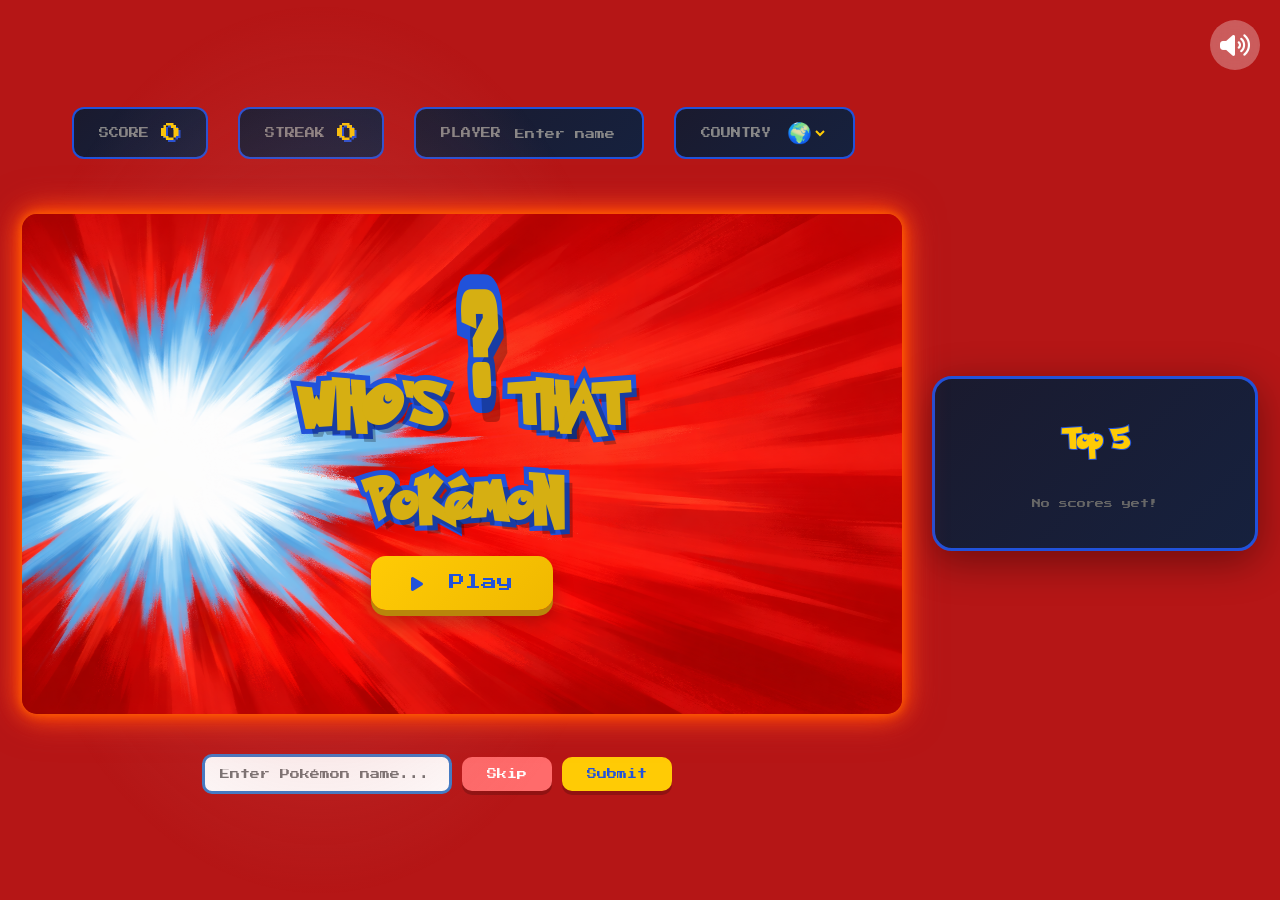
==== pokemon.html @ 22630711 "Updated GA tags" ====
<!DOCTYPE html>
<html lang="en">

<head>
    <link rel="icon" href="/assets/SKR.png" type="image/x-icon">
    <meta charset="UTF-8">
    <meta name="viewport" content="width=device-width, initial-scale=1.0">
    <title>Who's That Pokémon?</title>

    <script>
        window.GA_MEASUREMENT_ID = 'G-QKPN77236S';
    </script>
    <script async src="https://www.googletagmanager.com/gtag/js?id=G-QKPN77236S"></script>
    <script src="js/tracking.js"></script>

    <!-- Open Graph / Facebook -->
    <meta property="og:type" content="website">
    <meta property="og:url" content="https://sanjanakrao.com/pokemon.html">
    <meta property="og:title" content="Who's That Pokémon? - Sanjana K Rao">
    <meta property="og:description" content="Test your Gen 1 Pokémon knowledge! Can you catch 'em all?">
    <meta property="og:image" content="https://sanjanakrao.com/assets/lioness_og.png">

    <!-- Twitter -->
    <meta property="twitter:card" content="summary_large_image">
    <meta property="twitter:url" content="https://sanjanakrao.com/pokemon.html">
    <meta property="twitter:title" content="Who's That Pokémon? - Sanjana K Rao">
    <meta property="twitter:description" content="Test your Gen 1 Pokémon knowledge! Can you catch 'em all?">
    <meta property="twitter:image" content="https://sanjanakrao.com/assets/lioness_landscape.png">
    <link rel="stylesheet" href="css/styles.css">
    <link rel="stylesheet" href="https://cdnjs.cloudflare.com/ajax/libs/font-awesome/6.5.1/css/all.min.css">
    <style>
        @import url('https://fonts.googleapis.com/css2?family=Russo+One&family=Press+Start+2P&display=swap');

        @font-face {
            font-family: 'Pokemon Solid';
            src: url('css/Pokemon Solid.ttf') format('truetype');
            font-weight: normal;
            font-style: normal;
        }

        body {
            background: #b51616;
            margin: 0;
            padding: 0;
            min-height: 100vh;
            display: flex;
            flex-direction: column;
            position: relative;
        }

        body::before {
            content: '';
            position: fixed;
            top: 0;
            left: 0;
            width: 50%;
            height: 100%;
            background: radial-gradient(ellipse at center, rgba(210, 92, 92, 0.4) 0%, rgba(255, 255, 255, 0) 70%);
            pointer-events: none;
        }


        .game-container {
            flex: 1;
            display: flex;
            flex-direction: column;
            align-items: center;
            justify-content: center;
            padding: 20px;
            max-width: 1000px;
            margin: 40px auto 40px;
        }

        .game-layout {
            display: flex;
            align-items: center;
            justify-content: flex-start;
            gap: 30px;
            width: 100%;
        }

        .game-row {
            position: relative;
            display: flex;
            align-items: center;
            justify-content: flex-start;
            gap: 40px;
            width: 800px;
            height: 500px;
            padding: 40px;
            flex-shrink: 0;
        }

        .game-background {
            position: absolute;
            top: 50%;
            left: 0;
            transform: translateY(-50%);
            width: 880px;
            height: 500px;
            border-radius: 15px;
            box-shadow:
                0 0 10px #ff6b00,
                0 0 20px #ff4500,
                0 0 30px #ff4500,
                0 0 40px #d32f2f;
            animation: fireBorder 2s ease-in-out infinite alternate;
            z-index: 0;
        }

        @keyframes fireBorder {
            0% {
                box-shadow:
                    0 0 10px #ff6b00,
                    0 0 20px #ff4500,
                    0 0 30px #ff4500,
                    0 0 40px #d32f2f;
            }
            100% {
                box-shadow:
                    0 0 15px #ffcb05,
                    0 0 30px #ff6b00,
                    0 0 45px #ff4500,
                    0 0 60px #d32f2f;
            }
        }

        .pokemon-display,
        .question-section {
            position: relative;
            z-index: 1;
        }

        .current-stats {
            display: flex;
            gap: 30px;
            margin-bottom: 15px;
            justify-content: flex-start;
            width: 800px;
            padding-left: 50px;
        }

        .current-stat {
            background: linear-gradient(135deg, #1a1a2e 0%, #16213e 100%);
            padding: 12px 25px;
            border-radius: 12px;
            border: 2px solid #2152da;
            display: flex;
            align-items: center;
            gap: 12px;
        }

        .current-stat label {
            font-family: 'Press Start 2P', sans-serif;
            font-size: 10px;
            color: #888;
            text-transform: uppercase;
        }

        .current-stat .value {
            font-family: 'Press Start 2P', sans-serif;
            font-size: 20px;
            color: #ffcb05;
            text-shadow: 2px 2px 0 #2152da;
        }

        .current-stat #playerName::placeholder {
            font-family: 'Press Start 2P', sans-serif;
            font-size: 10px;
            color: #888;
        }

        .right-column {
            display: flex;
            flex-direction: column;
            gap: 15px;
            align-items: center;
        }

        .scoreboard {
            background: linear-gradient(135deg, #1a1a2e 0%, #16213e 100%);
            border-radius: 20px;
            padding: 20px;
            width: 280px;
            height: auto;
            display: flex;
            flex-direction: column;
            gap: 10px;
            box-shadow: 0 10px 40px rgba(0, 0, 0, 0.4);
            border: 3px solid #2152da;
            overflow-y: auto;
        }

        .scoreboard-title {
            font-family: 'Pokemon Solid', sans-serif;
            font-size: 24px;
            color: #ffcb05;
            -webkit-text-stroke: 2px #2152da;
            paint-order: stroke fill;
            text-align: center;
            margin: 0;
        }

        .leaderboard-list {
            display: flex;
            flex-direction: column;
            gap: 8px;
            flex: 1;
        }

        .leaderboard-entry {
            display: flex;
            align-items: center;
            padding: 8px 12px;
            background: rgba(255, 255, 255, 0.05);
            border-radius: 8px;
            gap: 10px;
        }

        .leaderboard-entry.top-5 {
            background: rgba(255, 203, 5, 0.15);
            border: 1px solid rgba(255, 203, 5, 0.3);
        }

        .leaderboard-rank {
            font-family: 'Press Start 2P', sans-serif;
            font-size: 10px;
            color: #ffcb05;
            width: 25px;
        }

        .leaderboard-flag {
            font-size: 16px;
            width: 22px;
            text-align: center;
        }

        .leaderboard-name {
            font-family: 'Press Start 2P', sans-serif;
            font-size: 11px;
            color: white;
            flex: 1;
            overflow: hidden;
            text-overflow: ellipsis;
            white-space: nowrap;
        }

        .leaderboard-score {
            font-family: 'Press Start 2P', sans-serif;
            font-size: 12px;
            color: #ffcb05;
        }

        .leaderboard-streak {
            font-family: 'Press Start 2P', sans-serif;
            font-size: 12px;
            color: #ef5350;
            display: flex;
            align-items: center;
            gap: 2px;
        }

        .streak-emoji {
            font-size: 14px;
            position: relative;                                                             
            top: -2px;
        }

        .streak-num {
            line-height: 1;
            position: relative;
        }

        .no-scores {
            font-family: 'Press Start 2P', sans-serif;
            font-size: 9px;
            color: #666;
            text-align: center;
            padding: 20px;
        }

        .leaderboard-entry.current-player {
            background: rgba(81, 207, 102, 0.25);
            border: 2px solid #51cf66;
            animation: pulse 1.5s ease-in-out infinite;
        }

        @keyframes pulse {
            0%, 100% { box-shadow: 0 0 5px rgba(81, 207, 102, 0.3); }
            50% { box-shadow: 0 0 15px rgba(81, 207, 102, 0.6); }
        }

        .question-section {
            width: 400px;
            height: 400px;
            display: flex;
            align-items: center;
            justify-content: center;
            margin-left: -10px;
            flex-shrink: 0;
        }

        .title {
            font-family: 'Pokemon Solid', sans-serif;
            font-size: 48px;
            margin: 0;
            text-align: center;
            line-height: 1.5;
            letter-spacing: 2px;
            display: inline-block;
        }

        .letter {
            display: inline-block;
            position: relative;
            color: #d6af12;
            -webkit-text-stroke: 10px #2152da;
            paint-order: stroke fill;
            text-shadow: 8px 8px 0 rgba(0,0,0,0.25);
        }

        .letter.priority {
            z-index: 2;
        }

        .letter.no-priority {
            z-index: 1;
        }

        .answer-letter {
            -webkit-text-stroke: 4px #2152da;
        }

        .big-line {
            font-size: 60px;
        }

        .question-mark {
            display: inline-block;
             /* elongation */
            transform-origin: bottom;
            position: relative;
            color: #d6af12;
            -webkit-text-stroke: 10px #2152da;
            transform: scaleX(1) scaleY(3) skewX(8deg);
            font-size: 65px;
            margin: 0 5px 0 20px;
            top: 35px;
            font-family: 'BankGothic', sans-serif;
            text-shadow: 8px 8px 0 rgba(0,0,0,0.25);
            paint-order: stroke fill;
        }

        @font-face {
        font-family: 'BankGothic';
        src: url('./css/bank\ gothic\ medium\ bt.ttf') format('truetype');
        font-weight: 500;
        font-style: normal;
        font-display: swap;
        }
        

        .stats {
            display: flex;
            gap: 30px;
            margin-bottom: 30px;
            font-size: 20px;
            color: white;
            font-weight: bold;
        }

        .stat {
            background: rgba(255, 255, 255, 0.2);
            padding: 10px 20px;
            border-radius: 10px;
            backdrop-filter: blur(10px);
        }

        .pokemon-display {
            width: 400px;
            height: 400px;
            display: flex;
            align-items: center;
            justify-content: flex-start;
            flex-shrink: 0;
            margin-left: -30px;
        }

        .pokemon-image-container {
            width: 350px;
            height: 350px;
            display: flex;
            align-items: center;
            justify-content: center;
            position: relative;
        }

        .pokemon-image {
            max-width: 100%;
            max-height: 100%;
            image-rendering: pixelated;
            transition: filter 0.3s ease, transform 0.4s ease, opacity 0.4s ease;
            opacity: 1;
            transform: scale(1);
        }

        .pokemon-image.silhouette {
            filter: brightness(0);
        }

        .pokemon-image.fade-out {
            opacity: 0;
            transform: scale(0.8) rotate(10deg);
        }

        .pokemon-image.fade-in {
            animation: pokemonAppear 0.5s ease-out forwards;
        }

        @keyframes pokemonAppear {
            0% {
                opacity: 0;
                transform: scale(0.3) rotate(-10deg);
            }
            50% {
                transform: scale(1.1) rotate(5deg);
            }
            100% {
                opacity: 1;
                transform: scale(1) rotate(0deg);
            }
        }

        .pokemon-image.reveal {
            animation: pokemonReveal 0.6s ease-out forwards;
        }

        @keyframes pokemonReveal {
            0% {
                filter: brightness(0);
                transform: scale(1);
            }
            50% {
                filter: brightness(1.5);
                transform: scale(1.15);
            }
            100% {
                filter: brightness(1);
                transform: scale(1);
            }
        }

        .guess-section {
            display: flex;
            flex-direction: row;
            align-items: flex-start;
            justify-content: flex-start;
            gap: 15px;
            margin-left: 180px;
        }

        .guess-controls {
            display: flex;
            flex-direction: row;
            align-items: center;
            gap: 10px;
        }

        .guess-input {
            width: 250px;
            padding: 12px 15px;
            font-size: 10px;
            border: 3px solid #3d7dca;
            border-radius: 10px;
            box-sizing: border-box;
            font-family: 'Press Start 2P', sans-serif;
        }

        .guess-input:focus {
            outline: none;
            border-color: #ffcb05;
        }

        .buttons {
            display: flex;
            gap: 10px;
        }

        .btn {
            padding: 12px 25px;
            font-family: 'Press Start 2P', sans-serif;
            font-size: 10px;
            border: none;
            border-radius: 10px;
            cursor: pointer;
            transition: transform 0.2s, box-shadow 0.2s;
            box-shadow: 0 4px 0 rgba(0, 0, 0, 0.2);
        }

        .btn:hover {
            transform: translateY(-2px);
            box-shadow: 0 6px 0 rgba(0, 0, 0, 0.2);
        }

        .btn:active {
            transform: translateY(2px);
            box-shadow: 0 2px 0 rgba(0, 0, 0, 0.2);
        }

        .btn-submit {
            background: #ffcb05;
            color: #2152da;
        }

        .btn-skip {
            background: #ff6b6b;
            color: white;
        }

        .feedback {
            padding: 20px 25px;
            border-radius: 12px;
            font-size: 10px;
            font-family: 'Press Start 2P', sans-serif;
            text-align: center;
            min-height: 100px;
            width: 280px;
            display: none;
            align-items: center;
            justify-content: center;
            box-shadow: 0 4px 15px rgba(0, 0, 0, 0.3);
            border: 3px solid transparent;
            transition: all 0.3s ease;
            line-height: 1.5;
        }

        .feedback.visible {
            display: flex;
            flex-direction: column;
        }

        .feedback-title {
            font-size: 20px;
            font-weight: bold;
            color: #ff4444;
            margin-bottom: 8px;
            text-shadow: 1px 1px 2px rgba(0, 0, 0, 0.3);
        }

        .feedback-title.correct-title {
            color: #ffffff;
        }

        .feedback.correct .points-earned {
            color: #fff;
        }

        .feedback-title.skipped-title {
            color: #adb5bd;
        }

        .feedback strong {
            color: #ffcb05;
            text-transform: capitalize;
            letter-spacing: 1px;
            font-size: 22px;
        }

        .guesses-left {
            font-size: 15px;
            color: #aaa;
            margin-top: 8px;
        }

        .hint-emoji {
            font-size: 50px;
            vertical-align: middle;
            margin-right: 5px;
        }

        .points-earned {
            font-size: 18px;
            font-weight: bold;
            color: #ffcb05;
            margin-top: 5px;
        }

        .start-overlay {
            position: absolute;
            top: 0;
            left: 0;
            width: 100%;
            height: 100%;
            display: flex;
            align-items: center;
            justify-content: center;
            z-index: 10;
        }

        .start-content {
            text-align: center;
        }

        .start-title {
            font-family: 'Pokemon Solid', sans-serif;
            font-size: 48px;
            color: #d6af12;
            -webkit-text-stroke: 10px #2152da;
            paint-order: stroke fill;
            text-shadow: 8px 8px 0 rgba(0,0,0,0.25);
            margin-bottom: 30px;
            line-height: 1.5;
            letter-spacing: 2px;
        }

        .play-button {
            background: linear-gradient(135deg, #ffcb05 0%, #f0b800 100%);
            color: #2152da;
            font-family: 'Press Start 2P', sans-serif;
            font-size: 16px;
            padding: 18px 40px;
            border: none;
            border-radius: 15px;
            cursor: pointer;
            box-shadow: 0 6px 0 #b8860b, 0 10px 20px rgba(0,0,0,0.3);
            transition: all 0.2s ease;
        }

        .play-button:hover {
            transform: translateY(-3px);
            box-shadow: 0 9px 0 #b8860b, 0 15px 25px rgba(0,0,0,0.3);
        }

        .play-button:active {
            transform: translateY(3px);
            box-shadow: 0 3px 0 #b8860b, 0 5px 10px rgba(0,0,0,0.3);
        }

        .play-button i {
            margin-right: 10px;
        }

        .game-content {
            display: flex;
            align-items: center;
            justify-content: flex-start;
            width: 100%;
            height: 100%;
        }

        .feedback.correct {
            background: linear-gradient(135deg, #51cf66 0%, #40c057 100%);
            color: white;
            border-color: #2f9e44;
            text-shadow: 1px 1px 2px rgba(0, 0, 0, 0.2);
        }

        .feedback.incorrect {
            background: linear-gradient(135deg, #1a1a2e 0%, #16213e 100%);
            color: #fff;
            border-color: #2152da;
        }

        .feedback.skipped {
            background: linear-gradient(135deg, #495057 0%, #343a40 100%);
            color: white;
            border-color: #6c757d;
        }

        .loading {
            text-align: center;
            color: white;
            font-size: 24px;
            font-family: 'Press Start 2P', sans-serif;
        }

        .mute-button {
            position: fixed;
            top: 20px;
            right: 20px;
            background: rgba(255, 255, 255, 0.3);
            border: none;
            border-radius: 50%;
            width: 50px;
            height: 50px;
            cursor: pointer;
            display: flex;
            align-items: center;
            justify-content: center;
            font-size: 24px;
            color: white;
            backdrop-filter: blur(10px);
            transition: all 0.3s ease;
            z-index: 1000;
        }

        .mute-button:hover {
            background: rgba(255, 255, 255, 0.5);
            transform: scale(1.1);
        }

        .mute-button.muted {
            background: rgba(255, 107, 107, 0.5);
        }

        @media (max-width: 768px) {
            .game-row {
                flex-direction: column;
                gap: 20px;
                background-size: cover;
                padding: 20px;
                min-height: 400px;
            }

            .title {
                font-size: 24px;
            }

            .big-line {
                font-size: 32px;
            }

            .question-mark {
                font-size: 24px;
                top: -10px;
            }

            .pokemon-display {
                padding: 0;
                margin-left: 0;
            }

            .pokemon-image-container {
                width: 200px;
                height: 200px;
            }

            .btn {
                font-size: 10px;
                padding: 12px 20px;
            }

            .stats {
                gap: 15px;
                font-size: 16px;
            }
        }
    </style>
</head>

<body>
    <button class="mute-button" id="muteButton" onclick="toggleMute()">
        <i class="fas fa-volume-up" id="volumeIcon"></i>
    </button>

    <div class="game-container">
        <div class="stats" style="display: none;">
            <div class="stat">Score: <span id="score">0</span></div>
            <div class="stat">Streak: <span id="streak">0</span></div>
        </div>

        <div id="loading" class="loading">Loading...</div>

        <div id="game" style="display: none;">
            <div class="current-stats">
                <div class="current-stat">
                    <label>Score</label>
                    <span class="value" id="currentScore">0</span>
                </div>
                <div class="current-stat">
                    <label>Streak</label>
                    <span class="value" id="currentStreak">0</span>
                </div>
                <div class="current-stat">
                    <label>Player</label>
                    <input type="text" id="playerName" style="background: transparent; border: none; color: #ffcb05; font-family: 'Press Start 2P', sans-serif; font-size: 12px; width: 100px; outline: none;" placeholder="Enter name" maxlength="10">
                </div>
                <div class="current-stat">
                    <label>Country</label>
                    <select id="playerCountry" style="background: transparent; border: none; color: #ffcb05; font-size: 20px; outline: none; cursor: pointer;">
                        <option value="">🌍</option>
                        <option value="🇺🇸">🇺🇸</option>
                        <option value="🇮🇳">🇮🇳</option>
                        <option value="🇬🇧">🇬🇧</option>
                        <option value="🇨🇦">🇨🇦</option>
                        <option value="🇦🇺">🇦🇺</option>
                        <option value="🇩🇪">🇩🇪</option>
                        <option value="🇫🇷">🇫🇷</option>
                        <option value="🇯🇵">🇯🇵</option>
                        <option value="🇰🇷">🇰🇷</option>
                        <option value="🇧🇷">🇧🇷</option>
                        <option value="🇲🇽">🇲🇽</option>
                        <option value="🇪🇸">🇪🇸</option>
                        <option value="🇮🇹">🇮🇹</option>
                        <option value="🇳🇱">🇳🇱</option>
                        <option value="🇵🇱">🇵🇱</option>
                        <option value="🇸🇪">🇸🇪</option>
                        <option value="🇳🇴">🇳🇴</option>
                        <option value="🇩🇰">🇩🇰</option>
                        <option value="🇫🇮">🇫🇮</option>
                        <option value="🇨🇭">🇨🇭</option>
                        <option value="🇦🇹">🇦🇹</option>
                        <option value="🇧🇪">🇧🇪</option>
                        <option value="🇵🇹">🇵🇹</option>
                        <option value="🇷🇺">🇷🇺</option>
                        <option value="🇨🇳">🇨🇳</option>
                        <option value="🇸🇬">🇸🇬</option>
                        <option value="🇵🇭">🇵🇭</option>
                        <option value="🇮🇩">🇮🇩</option>
                        <option value="🇹🇭">🇹🇭</option>
                        <option value="🇻🇳">🇻🇳</option>
                        <option value="🇲🇾">🇲🇾</option>
                        <option value="🇿🇦">🇿🇦</option>
                        <option value="🇳🇬">🇳🇬</option>
                        <option value="🇪🇬">🇪🇬</option>
                        <option value="🇦🇪">🇦🇪</option>
                        <option value="🇸🇦">🇸🇦</option>
                        <option value="🇮🇱">🇮🇱</option>
                        <option value="🇹🇷">🇹🇷</option>
                        <option value="🇬🇷">🇬🇷</option>
                        <option value="🇦🇷">🇦🇷</option>
                        <option value="🇨🇱">🇨🇱</option>
                        <option value="🇨🇴">🇨🇴</option>
                        <option value="🇵🇪">🇵🇪</option>
                        <option value="🇳🇿">🇳🇿</option>
                        <option value="🇮🇪">🇮🇪</option>
                    </select>
                </div>
            </div>
            <div class="game-layout">
                <div class="game-row">
                    <img src="assets/red_bluewhite_explosion_bgd.png" alt="" class="game-background">
                    <div id="startOverlay" class="start-overlay">
                        <div class="start-content">
                            <h2 class="start-title">WHO'S<span class="question-mark">?</span>THAT<br>PoKéMoN</h2>
                            <button class="play-button" onclick="startGame()">
                                <i class="fas fa-play"></i> Play
                            </button>
                        </div>
                    </div>
                    <div id="gameContent" class="game-content" style="display: none;">
                        <div class="pokemon-display">
                            <div class="pokemon-image-container">
                                <img id="pokemonImage" class="pokemon-image silhouette" src="" alt="Pokemon">
                            </div>
                        </div>
                        <div class="question-section">
                            <h1 class="title" id="questionTitle">WHO'S THAT<br>PoKéMoN</h1>
                        </div>
                    </div>
                </div>
                <div class="right-column">
                    <div class="scoreboard">
                        <h2 class="scoreboard-title">Top 5</h2>
                        <div class="leaderboard-list" id="leaderboardList">
                            <div class="no-scores">No scores yet!</div>
                        </div>
                    </div>
                    <div id="feedback" class="feedback"></div>
                </div>
            </div>

            <div class="guess-section">
                <div class="guess-controls">
                    <input type="text" id="guessInput" class="guess-input" placeholder="Enter Pokémon name..."
                        autocomplete="off">
                    <div class="buttons">
                        <button class="btn btn-skip" onclick="skipPokemon()">Skip</button>
                        <button class="btn btn-submit" onclick="submitGuess()">Submit</button>
                    </div>
                </div>
            </div>
        </div>
    </div>

    <audio id="whosThatAudio" preload="auto">
        <source src="assets/whos_that_pokemon.mp3" type="audio/mpeg">
    </audio>

    <audio id="revealAudio" preload="auto">
        <source src="assets/pokeball_openingv3.mp3" type="audio/mpeg">
    </audio>

    <script>
        let currentPokemon = null;
        let score = 0;
        let streak = 0;
        let maxStreak = 0;
        let revealed = false;
        let isMuted = false;
        let guessesRemaining = 3;
        let shownPokemonIds = new Set(); // Track Pokemon already shown this session

        function trackEvent(eventName, params = {}) {
            if (!window.tracking) {
                return;
            }

            window.tracking.track(eventName, params);
        }

        // Leaderboard functions
        function getLeaderboard() {
            const data = localStorage.getItem('pokemonLeaderboard');
            return data ? JSON.parse(data) : [];
        }

        function saveToLeaderboard(name, playerScore, playerStreak) {
            if (!name || playerScore === 0) return;

            const country = document.getElementById('playerCountry').value || '🌍';
            let leaderboard = getLeaderboard();
            leaderboard.push({ name, country, score: playerScore, streak: playerStreak, date: Date.now() });
            leaderboard.sort((a, b) => b.score - a.score || b.streak - a.streak);
            leaderboard = leaderboard.slice(0, 5);
            localStorage.setItem('pokemonLeaderboard', JSON.stringify(leaderboard));
            renderLeaderboard();

            trackEvent('leaderboard_saved', {
                score: playerScore,
                streak: playerStreak,
                leaderboard_size: leaderboard.length
            });
        }

        function renderLeaderboard() {
            const leaderboard = getLeaderboard();
            const container = document.getElementById('leaderboardList');
            const playerName = document.getElementById('playerName').value.trim() || 'You';
            const playerCountry = document.getElementById('playerCountry').value || '🌍';

            // Create a combined list with current player if they have a score
            let displayList = [...leaderboard];
            let currentPlayerIndex = -1;

            if (score > 0) {
                // Add current player to the list
                const currentPlayer = {
                    name: playerName,
                    country: playerCountry,
                    score: score,
                    streak: Math.max(streak, maxStreak),
                    isCurrent: true
                };
                displayList.push(currentPlayer);
                displayList.sort((a, b) => b.score - a.score || b.streak - a.streak);
                displayList = displayList.slice(0, 10);
                currentPlayerIndex = displayList.findIndex(e => e.isCurrent);
            }

            if (displayList.length === 0) {
                container.innerHTML = '<div class="no-scores">No scores yet!</div>';
                return;
            }

            container.innerHTML = displayList.map((entry, index) => `
                <div class="leaderboard-entry ${index < 3 ? 'top-3' : ''} ${entry.isCurrent ? 'current-player' : ''}">
                    <span class="leaderboard-rank">${index + 1}.</span>
                    <span class="leaderboard-flag">${entry.country || '🌍'}</span>
                    <span class="leaderboard-name">${entry.name}${entry.isCurrent ? ' ⬅' : ''}</span>
                    <span class="leaderboard-score">${entry.score}</span>
                    <span class="leaderboard-streak"><span class="streak-emoji">🔥</span><span class="streak-num">${entry.streak}</span></span>
                </div>
            `).join('');
        }

        // Get a random Pokemon ID that hasn't been shown yet
        function getUnshownPokemonId() {
            // If all 150 have been shown, return null
            if (shownPokemonIds.size >= 150) {
                return null;
            }

            // Build array of available IDs (1-150 that haven't been shown)
            const availableIds = [];
            for (let i = 1; i <= 150; i++) {
                if (!shownPokemonIds.has(i)) {
                    availableIds.push(i);
                }
            }

            // Pick a random one from available
            const randomIndex = Math.floor(Math.random() * availableIds.length);
            return availableIds[randomIndex];
        }

        // Show congratulations screen when all Pokemon have been guessed
        function showCompletionScreen() {
            const img = document.getElementById('pokemonImage');
            const title = document.getElementById('questionTitle');
            const feedback = document.getElementById('feedback');
            const guessInput = document.getElementById('guessInput');

            // Hide the Pokemon image
            img.style.display = 'none';

            // Update title to congratulations
            title.innerHTML = '<span class="big-line">' + wrapLetters("ALL DONE!");

            // Show final stats in feedback
            const playerName = document.getElementById('playerName').value.trim() || 'Trainer';
            feedback.innerHTML = `
                <span class="feedback-title correct-title">All 150 Pokemon!</span>
                <br>
                Final Score: <strong>${score}</strong>
                <br>
                Best Streak: <strong>${maxStreak}</strong>
                <br><br>
                Well done, ${playerName}!
            `;
            feedback.className = 'feedback correct visible';

            // Disable input
            guessInput.disabled = true;
            guessInput.placeholder = 'Game Complete!';

            // Save final score to leaderboard
            if (score > 0 && playerName) {
                saveToLeaderboard(playerName, score, maxStreak);
            }

            trackEvent('game_completed', {
                final_score: score,
                best_streak: maxStreak,
                pokemon_seen: shownPokemonIds.size
            });
        }
        // Fetch a random Gen 1 Pokemon (IDs 1-150) - no repeats per session
        async function fetchRandomPokemon() {
            revealed = false;
            const randomId = getUnshownPokemonId();

            // Check if all Pokemon have been shown
            if (randomId === null) {
                showCompletionScreen();
                return;
            }

            shownPokemonIds.add(randomId); // Mark as shown

            const response = await fetch(`https://pokeapi.co/api/v2/pokemon/${randomId}`);
            const data = await response.json();

            const imageUrl = data.sprites.other['official-artwork'].front_default || data.sprites.front_default;

            // Preload the image before displaying
            await new Promise((resolve) => {
                const preloadImg = new Image();
                preloadImg.onload = resolve;
                preloadImg.onerror = resolve;
                preloadImg.src = imageUrl;
            });

            currentPokemon = {
                name: data.name,
                image: imageUrl,
                types: data.types.map(t => t.type.name),
                abilities: data.abilities.map(a => a.ability.name)
            };

            guessesRemaining = 3;
            trackEvent('pokemon_loaded', {
                pokemon_number: randomId,
                pokemon_seen: shownPokemonIds.size
            });
            displayPokemon();
        }

        function wrapLetters(text, priorityIndices = [], isAnswer = false) {
            return text.split('').map((char, index) => {
                if (char === ' ' || char === '\n') return char;
                const priority = priorityIndices.includes(index) ? 'priority' : 'no-priority';
                const answerClass = isAnswer ? 'answer-letter' : '';
                return `<span class="letter ${priority} ${answerClass}">${char}</span>`;
            }).join('');
        }

        function displayPokemon() {
            const img = document.getElementById('pokemonImage');
            const title = document.getElementById('questionTitle');

            // Reset and start with fade-in animation
            img.style.opacity = '';
            img.src = currentPokemon.image;
            img.className = 'pokemon-image silhouette fade-in';

            // Wrap letters with priority
            const line1 = wrapLetters("WHO'S", [0, 4]) + '<span class="question-mark">?</span>' + wrapLetters("THAT", [0]);
            const line2 = wrapLetters("PoKéMoN", [1, 3, 5]);
            title.innerHTML = line1 + '<br><span class="big-line">' + line2 + '</span>';

            document.getElementById('guessInput').value = '';
            document.getElementById('feedback').textContent = '';
            document.getElementById('feedback').className = 'feedback'; // Hidden by default
            document.getElementById('guessInput').disabled = false;
            document.getElementById('guessInput').focus();

            // Play "Who's That Pokémon?" sound
            if (!isMuted) {
                const audio = document.getElementById('whosThatAudio');
                audio.currentTime = 0;
                audio.play().catch(e => console.log('Audio play failed:', e));
            }
        }

        function playRevealSound() {
            if (!isMuted) {
                const audio = document.getElementById('revealAudio');
                audio.currentTime = 0;
                audio.play().catch(e => console.log('Reveal audio play failed:', e));
            }
        }

        function submitGuess() {
            if (revealed) return;

            const guess = document.getElementById('guessInput').value.toLowerCase().trim();
            const feedback = document.getElementById('feedback');
            const img = document.getElementById('pokemonImage');

            if (!guess) {
                feedback.textContent = 'Please enter a Pokémon name!';
                feedback.className = 'feedback incorrect visible';
                return;
            }

            trackEvent('guess_submitted', {
                attempt_number: 4 - guessesRemaining,
                guess_length: guess.length
            });

            if (guess === currentPokemon.name.toLowerCase()) {
                const pointsEarned = guessesRemaining; // 3 points for first try, 2 for second, 1 for third
                score += pointsEarned;
                streak++;
                const pokemonNameCapitalized = currentPokemon.name.charAt(0).toUpperCase() + currentPokemon.name.slice(1);
                feedback.innerHTML = `<span class="feedback-title correct-title">Correct!</span><span class="points-earned">+${pointsEarned} point${pointsEarned > 1 ? 's' : ''}</span>`;
                feedback.className = 'feedback correct visible';
                img.className = 'pokemon-image reveal';
                playRevealSound();

                const line1 = wrapLetters("IT'S", [0], true);
                const pokemonName = currentPokemon.name.toUpperCase();
                // Give priority to vowels
                const priorityIndices = [];
                for (let i = 0; i < pokemonName.length; i++) {
                    if (['A', 'E', 'I', 'O', 'U'].includes(pokemonName[i])) {
                        priorityIndices.push(i);
                    }
                }
                const line2 = wrapLetters(pokemonName + "!", priorityIndices, true);
                document.getElementById('questionTitle').innerHTML = line1 + '<br><span class="big-line">' + line2 + '</span>';

                revealed = true;
                document.getElementById('guessInput').disabled = true;

                updateStats();

                trackEvent('pokemon_correct', {
                    pokemon_name: currentPokemon.name,
                    points_earned: pointsEarned,
                    score: score,
                    streak: streak
                });

                setTimeout(() => {
                    transitionToNextPokemon();
                }, 2000);
            } else {
                guessesRemaining--;

                if (guessesRemaining > 0) {
                    // Still have guesses left
                    if (guessesRemaining === 2) {
                        const typesHint = currentPokemon.types.join('  /  ');
                        feedback.innerHTML = `<span class="feedback-title">Wrong!</span><span class="hint-emoji">🤫</span> Type:  <strong>${typesHint}</strong><br><span class="guesses-left">(${guessesRemaining} guesses left)</span>`;
                    } else {
                        const abilitiesHint = currentPokemon.abilities.join('  /  ');
                        feedback.innerHTML = `<span class="feedback-title">Wrong!</span><span class="hint-emoji">🤫</span> Abilities:  <strong>${abilitiesHint}</strong><br><span class="guesses-left">(${guessesRemaining} guess left)</span>`;
                    }
                    feedback.className = 'feedback incorrect visible';

                    trackEvent('pokemon_incorrect', {
                        pokemon_name: currentPokemon.name,
                        guesses_remaining: guessesRemaining
                    });
                } else {
                    // Out of guesses - reveal Pokemon
                    if (streak > 0) {
                        handleStreakBreak();
                    }
                    streak = 0;

                    const pokemonNameCapitalized = currentPokemon.name.charAt(0).toUpperCase() + currentPokemon.name.slice(1);
                    feedback.innerHTML = `<span class="feedback-title skipped-title">Out of guesses!</span><br>It was <strong>${pokemonNameCapitalized}</strong>`;
                    feedback.className = 'feedback skipped visible';
                    img.className = 'pokemon-image reveal';
                    playRevealSound();

                    const line1 = wrapLetters("IT'S", [0], true);
                    const pokemonName = currentPokemon.name.toUpperCase();
                    const priorityIndices = [];
                    for (let i = 0; i < pokemonName.length; i++) {
                        if (['A', 'E', 'I', 'O', 'U'].includes(pokemonName[i])) {
                            priorityIndices.push(i);
                        }
                    }
                    const line2 = wrapLetters(pokemonName + "!", priorityIndices, true);
                    document.getElementById('questionTitle').innerHTML = line1 + '<br><span class="big-line">' + line2 + '</span>';

                    revealed = true;
                    document.getElementById('guessInput').disabled = true;

                    trackEvent('pokemon_missed', {
                        pokemon_name: currentPokemon.name
                    });

                    setTimeout(() => {
                        transitionToNextPokemon();
                    }, 2000);
                }
                updateStats();
            }
        }

        function skipPokemon() {
            if (revealed) return;

            const feedback = document.getElementById('feedback');
            const img = document.getElementById('pokemonImage');

            const pokemonNameCapitalized = currentPokemon.name.charAt(0).toUpperCase() + currentPokemon.name.slice(1);
            feedback.innerHTML = `<span class="feedback-title skipped-title">Skipped!</span><br>It was <strong>${pokemonNameCapitalized}</strong>`;
            feedback.className = 'feedback skipped visible';
            img.className = 'pokemon-image reveal';
            playRevealSound();

            const line1 = wrapLetters("IT'S", [0], true);
            const pokemonName = currentPokemon.name.toUpperCase();
            // Give priority to vowels
            const priorityIndices = [];
            for (let i = 0; i < pokemonName.length; i++) {
                if (['A', 'E', 'I', 'O', 'U'].includes(pokemonName[i])) {
                    priorityIndices.push(i);
                }
            }
            const line2 = wrapLetters(pokemonName + "!", priorityIndices, true);
            document.getElementById('questionTitle').innerHTML = line1 + '<br><span class="big-line">' + line2 + '</span>';

            revealed = true;
            if (streak > 0) {
                handleStreakBreak();
            }
            streak = 0;
            document.getElementById('guessInput').disabled = true;

            trackEvent('pokemon_skip', {
                pokemon_name: currentPokemon.name,
                score: score
            });

            updateStats();

            setTimeout(() => {
                transitionToNextPokemon();
            }, 2000);
        }

        function transitionToNextPokemon() {
            const img = document.getElementById('pokemonImage');
            img.className = 'pokemon-image fade-out';

            setTimeout(() => {
                // Keep image hidden while loading new one
                img.style.opacity = '0';
                fetchRandomPokemon();
            }, 400);
        }

        function updateStats() {
            document.getElementById('score').textContent = score;
            document.getElementById('streak').textContent = streak;
            document.getElementById('currentScore').textContent = score;
            document.getElementById('currentStreak').textContent = streak;

            // Track max streak
            if (streak > maxStreak) {
                maxStreak = streak;
            }

            // Update leaderboard to show current position
            renderLeaderboard();
        }

        function handleStreakBreak() {
            const playerName = document.getElementById('playerName').value.trim();
            const streakBeforeReset = maxStreak;
            const scoreBeforeReset = score;
            if (score > 0 && playerName) {
                saveToLeaderboard(playerName, score, maxStreak);
            }

            trackEvent('streak_broken', {
                score: scoreBeforeReset,
                best_streak: streakBeforeReset
            });

            // Reset for new game
            score = 0;
            maxStreak = 0;
        }

        function toggleMute() {
            isMuted = !isMuted;
            const button = document.getElementById('muteButton');
            const icon = document.getElementById('volumeIcon');
            const audio = document.getElementById('whosThatAudio');

            if (isMuted) {
                button.classList.add('muted');
                icon.className = 'fas fa-volume-mute';
                // Stop any currently playing audio
                audio.pause();
                audio.currentTime = 0;
            } else {
                button.classList.remove('muted');
                icon.className = 'fas fa-volume-up';
            }

            trackEvent('audio_toggled', {
                muted: isMuted
            });
        }

        function capitalize(str) {
            return str.charAt(0).toUpperCase() + str.slice(1);
        }

        async function startGame() {
            const overlay = document.getElementById('startOverlay');
            const gameContent = document.getElementById('gameContent');
            const playButton = overlay.querySelector('.play-button');

            // Change button to loading state
            playButton.innerHTML = '<i class="fas fa-spinner fa-spin"></i> Loading...';
            playButton.disabled = true;

            // Fetch the first Pokemon before showing
            await fetchRandomPokemon();

            trackEvent('game_started');

            // Fade out overlay
            overlay.style.transition = 'opacity 0.4s ease';
            overlay.style.opacity = '0';

            // Show game content with fade in
            gameContent.style.display = 'flex';
            gameContent.style.opacity = '0';
            gameContent.style.transition = 'opacity 0.4s ease';

            setTimeout(() => {
                gameContent.style.opacity = '1';
                overlay.style.display = 'none';
            }, 50);
        }

        // Allow Enter key to submit
        document.addEventListener('DOMContentLoaded', () => {
            document.getElementById('guessInput').addEventListener('keypress', (e) => {
                if (e.key === 'Enter') {
                    submitGuess();
                }
            });

            // Initialize leaderboard
            renderLeaderboard();

            // Update leaderboard when player name or country changes
            document.getElementById('playerName').addEventListener('input', () => {
                renderLeaderboard();
            });
            document.getElementById('playerCountry').addEventListener('change', () => {
                renderLeaderboard();
            });

            // Show game UI (but wait for play button to start)
            document.getElementById('loading').style.display = 'none';
            document.getElementById('game').style.display = 'block';
        });
    </script>
</body>

</html>
---- css/styles.css ----
/* Intentionally minimal. pokemon.html contains the page styles inline. */
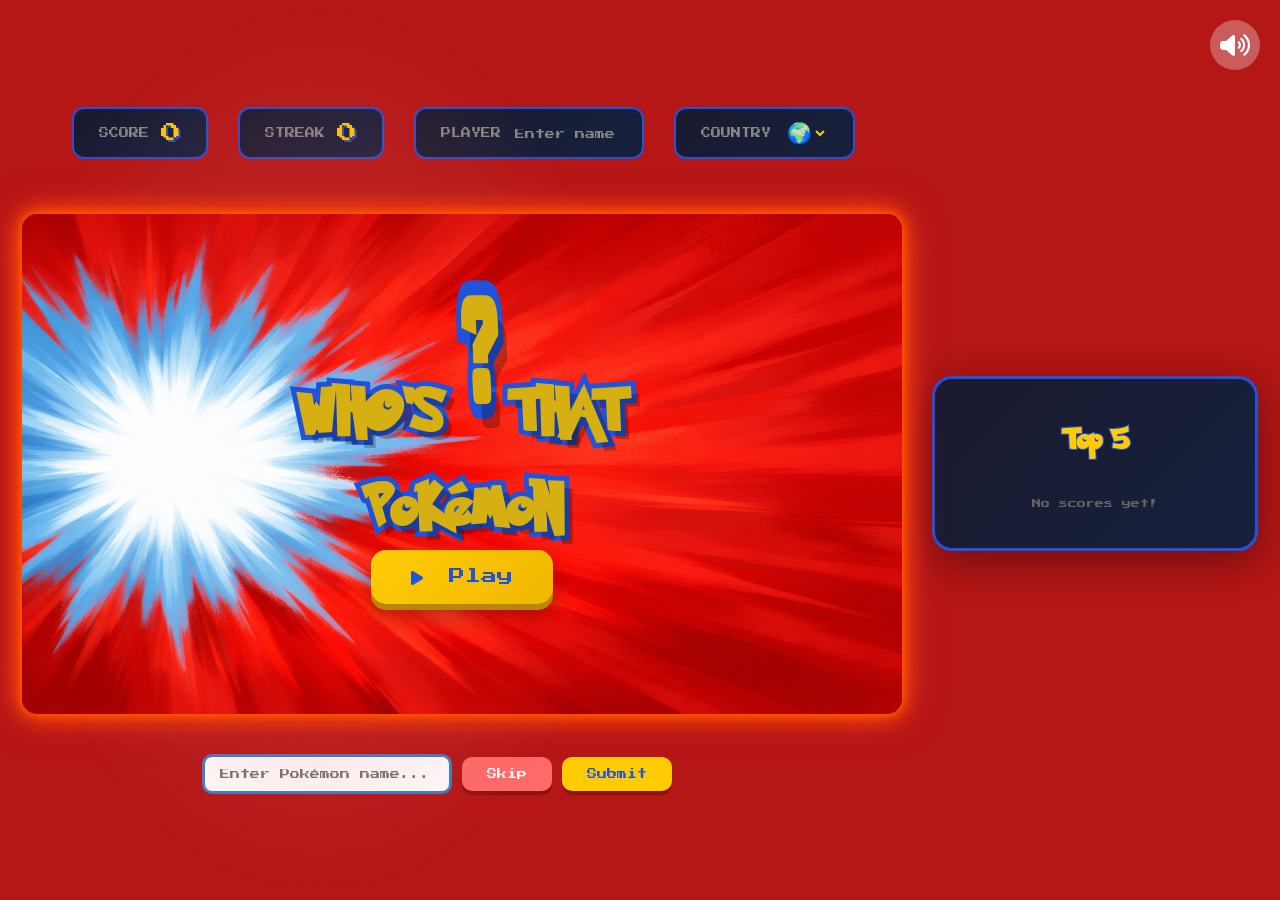
==== commit 68d4f1b6: "V2: Pokemon with leaderboard" ====
--- a/pokemon.html
+++ b/pokemon.html
@@ -235,6 +235,13 @@
             text-align: center;
         }
 
+        .leaderboard-gen-icon {
+            width: 22px;
+            height: 22px;
+            object-fit: contain;
+            flex-shrink: 0;
+        }
+
         .leaderboard-name {
             font-family: 'Press Start 2P', sans-serif;
             font-size: 11px;
@@ -608,7 +615,7 @@
             -webkit-text-stroke: 10px #2152da;
             paint-order: stroke fill;
             text-shadow: 8px 8px 0 rgba(0,0,0,0.25);
-            margin-bottom: 30px;
+            margin-bottom: 18px;
             line-height: 1.5;
             letter-spacing: 2px;
         }
@@ -640,6 +647,186 @@
             margin-right: 10px;
         }
 
+        .start-actions {
+            display: flex;
+            flex-direction: column;
+            align-items: center;
+            gap: 18px;
+        }
+
+        .generation-picker {
+            width: 700px;
+            height : 200px;
+            background: rgba(13, 27, 42, 0.9);
+            border: 0.5px solid #2152da;
+            border-radius: 8px;
+            padding: 22px 20px 18px;
+            box-shadow: 0 16px 40px rgba(0, 0, 0, 0.35);
+        }
+
+        .generation-label {
+            display: flex;
+            align-items: center;
+            justify-content: center;
+            gap: 10px;
+            margin-bottom: 14px;
+            color: #ffcb05;
+            font-family: 'Press Start 2P', sans-serif;
+            font-size: 10px;
+            text-transform: uppercase;
+        }
+
+        .generation-label i {
+            font-size: 16px;
+        }
+
+        .generation-dropdown {
+            position: relative;
+        }
+
+        .generation-trigger {
+            width: 100%;
+            padding: 14px 16px;
+            border-radius: 12px;
+            border: 3px solid #3d7dca;
+            background: #fff8dc;
+            color: #1a1a2e;
+            font-family: 'Press Start 2P', sans-serif;
+            font-size: 9px;
+            box-sizing: border-box;
+            cursor: pointer;
+            display: flex;
+            align-items: center;
+            justify-content: space-between;
+            gap: 12px;
+            text-align: left;
+        }
+
+        .generation-trigger:focus {
+            outline: none;
+            border-color: #ffcb05;
+        }
+
+        .generation-trigger-label {
+            flex: 1;
+            line-height: 1.5;
+            display: flex;
+            align-items: center;
+            gap: 10px;
+        }
+
+        .generation-caret {
+            color: #2152da;
+            transition: transform 0.2s ease;
+        }
+
+        .generation-dropdown.open .generation-caret {
+            transform: rotate(180deg);
+        }
+
+        .generation-menu {
+            position: absolute;
+            top: calc(100% + 10px);
+            left: 0;
+            right: 0;
+            background: #fff8dc;
+            border: 3px solid #3d7dca;
+            border-radius: 14px;
+            box-shadow: 0 14px 28px rgba(0, 0, 0, 0.28);
+            overflow: hidden;
+            z-index: 2;
+            display: grid;
+            grid-template-columns: repeat(3, minmax(0, 1fr));
+            gap: 10px;
+            padding: 12px;
+        }
+
+        .generation-menu[hidden] {
+            display: none;
+        }
+
+        .generation-option {
+            width: 100%;
+            border: 2px solid rgba(33, 82, 218, 0.18);
+            border-radius: 12px;
+            background: rgba(255, 255, 255, 0.45);
+            color: #1a1a2e;
+            font-family: 'Press Start 2P', sans-serif;
+            font-size: 8px;
+            line-height: 1.5;
+            text-align: left;
+            padding: 14px 16px;
+            cursor: pointer;
+            display: flex;
+            align-items: center;
+            gap: 10px;
+        }
+
+        .generation-option-all {
+            grid-column: 1 / -1;
+        }
+
+        .generation-option:hover,
+        .generation-option:focus {
+            outline: none;
+            background: #ffe082;
+            border-color: rgba(33, 82, 218, 0.35);
+        }
+
+        .generation-option.selected {
+            background: #ffcb05;
+            color: #2152da;
+        }
+
+        .generation-option-copy {
+            display: flex;
+            align-items: center;
+            gap: 10px;
+            width: 100%;
+        }
+
+        .generation-option-text {
+            line-height: 1.5;
+        }
+
+        .generation-option-all .generation-option-copy {
+            justify-content: center;
+        }
+
+        .generation-icon-image {
+            width: 50px;
+            height: 50px;
+            object-fit: contain;
+            image-rendering: auto;
+            flex-shrink: 0;
+        }
+
+        .generation-icon-fallback {
+            width: 50px;
+            height: 50px;
+            display: inline-flex;
+            align-items: center;
+            justify-content: center;
+            flex-shrink: 0;
+            font-size: 22px;
+            line-height: 1;
+        }
+
+        .generation-actions {
+            display: flex;
+            flex-direction: column;
+            margin-top: 18px;
+        }
+
+        .overlay-error {
+            min-height: 18px;
+            margin-top: 12px;
+            color: #ff8a80;
+            font-family: 'Press Start 2P', sans-serif;
+            font-size: 9px;
+            line-height: 1.6;
+        }
+
         .game-content {
             display: flex;
             align-items: center;
@@ -733,6 +920,18 @@
             .pokemon-image-container {
                 width: 200px;
                 height: 200px;
+            }
+
+            .generation-picker {
+                width: min(360px, 100%);
+            }
+
+            .generation-menu {
+                grid-template-columns: 1fr;
+            }
+
+            .generation-option-all {
+                grid-column: auto;
             }
 
             .btn {
@@ -833,9 +1032,29 @@
                     <div id="startOverlay" class="start-overlay">
                         <div class="start-content">
                             <h2 class="start-title">WHO'S<span class="question-mark">?</span>THAT<br>PoKéMoN</h2>
-                            <button class="play-button" onclick="startGame()">
-                                <i class="fas fa-play"></i> Play
-                            </button>
+                            <div class="start-actions">
+                                <button id="playButton" class="play-button" type="button" onclick="showGenerationPicker()">
+                                    <i class="fas fa-play"></i> Play
+                                </button>
+                                <div id="generationPicker" class="generation-picker" hidden>
+                                    <label class="generation-label" for="generationTrigger">
+                                        Choose Generation
+                                    </label>
+                                    <div id="generationDropdown" class="generation-dropdown">
+                                        <button id="generationTrigger" class="generation-trigger" type="button" onclick="toggleGenerationMenu()" aria-expanded="false">
+                                            <span id="generationTriggerLabel" class="generation-trigger-label">Select a generation</span>
+                                            <i class="fas fa-chevron-down generation-caret" aria-hidden="true"></i>
+                                        </button>
+                                        <div id="generationMenu" class="generation-menu" hidden></div>
+                                    </div>
+                                    <div class="generation-actions">
+                                        <button id="startRoundButton" class="play-button" type="button" onclick="startGame()">
+                                            <i class="fas fa-bolt"></i> Start Round
+                                        </button>
+                                    </div>
+                                    <div id="generationError" class="overlay-error"></div>
+                                </div>
+                            </div>
                         </div>
                     </div>
                     <div id="gameContent" class="game-content" style="display: none;">
@@ -889,7 +1108,29 @@
         let revealed = false;
         let isMuted = false;
         let guessesRemaining = 3;
-        let shownPokemonIds = new Set(); // Track Pokemon already shown this session
+        let leaderboardEntries = [];
+        let lastLeaderboardSyncSnapshot = null;
+        let currentLeaderboardRecordId = null;
+        let leaderboardSyncChain = Promise.resolve();
+        let generationOptions = [];
+        let currentGenerationKey = '';
+        let currentGenerationLabel = '';
+        let currentGenerationIconUrl = '';
+        let currentGenerationTotal = 0;
+        let pokemonSeenCount = 0;
+        let selectedGenerationKey = '';
+        const generationRangeByKey = {
+            gen1: '1-151',
+            gen2: '152-251',
+            gen3: '252-386',
+            gen4: '387-493',
+            gen5: '494-649',
+            gen6: '650-721',
+            gen7: '722-809',
+            gen8: '810-905',
+            gen9: '906-1025',
+            all: '1-1025'
+        };
 
         function trackEvent(eventName, params = {}) {
             if (!window.tracking) {
@@ -899,54 +1140,249 @@
             window.tracking.track(eventName, params);
         }
 
+        function getPlayerNameForSave() {
+            return document.getElementById('playerName').value.trim() || 'You';
+        }
+
+        function setGenerationError(message = '') {
+            document.getElementById('generationError').textContent = message;
+        }
+
+        function createGenerationIconElement(option) {
+            if (option.icon_url) {
+                const image = document.createElement('img');
+                image.className = 'generation-icon-image';
+                image.src = option.icon_url;
+                image.alt = option.key === 'all'
+                    ? `${option.label} icon`
+                    : option.icon_pokemon_name
+                        ? `${option.icon_pokemon_name} icon`
+                        : `${option.label} icon`;
+                return image;
+            }
+
+            const fallback = document.createElement('span');
+            fallback.className = 'generation-icon-fallback';
+            fallback.textContent = option.fallback_icon || '•';
+            fallback.setAttribute('aria-hidden', 'true');
+            return fallback;
+        }
+
+        function buildGenerationText(option) {
+            const resolvedRange = option.id_range
+                || generationRangeByKey[option.key]
+                || (
+                    option.start_id !== undefined && option.end_id !== undefined
+                        ? `${option.start_id}-${option.end_id}`
+                        : null
+                )
+                || `${option.total_count || '?'}`;
+            return `${option.label} (${resolvedRange})`;
+        }
+
+        function getSelectedGenerationOption() {
+            return generationOptions.find((option) => option.key === selectedGenerationKey) || null;
+        }
+
+        function populateGenerationOptions() {
+            const menu = document.getElementById('generationMenu');
+            menu.innerHTML = '';
+
+            generationOptions.forEach((option) => {
+                const optionButton = document.createElement('button');
+                optionButton.type = 'button';
+                optionButton.className = option.key === 'all'
+                    ? 'generation-option generation-option-all'
+                    : 'generation-option';
+                optionButton.dataset.value = option.key;
+
+                const optionCopy = document.createElement('span');
+                optionCopy.className = 'generation-option-copy';
+                optionCopy.appendChild(createGenerationIconElement(option));
+
+                const optionText = document.createElement('span');
+                optionText.className = 'generation-option-text';
+                optionText.textContent = buildGenerationText(option);
+                optionCopy.appendChild(optionText);
+
+                optionButton.appendChild(optionCopy);
+                optionButton.addEventListener('click', () => {
+                    selectGenerationOption(option.key);
+                });
+                menu.appendChild(optionButton);
+            });
+
+            renderGenerationSelection();
+        }
+
+        function renderGenerationSelection() {
+            const triggerLabel = document.getElementById('generationTriggerLabel');
+            const selectedOption = generationOptions.find((option) => option.key === selectedGenerationKey);
+            triggerLabel.innerHTML = '';
+
+            if (selectedOption) {
+                triggerLabel.appendChild(createGenerationIconElement(selectedOption));
+                const selectedText = document.createElement('span');
+                selectedText.textContent = buildGenerationText(selectedOption);
+                triggerLabel.appendChild(selectedText);
+            } else {
+                triggerLabel.textContent = 'Select a generation';
+            }
+
+            document.querySelectorAll('.generation-option').forEach((optionButton) => {
+                optionButton.classList.toggle('selected', optionButton.dataset.value === selectedGenerationKey);
+            });
+        }
+
+        function toggleGenerationMenu() {
+            const dropdown = document.getElementById('generationDropdown');
+            const menu = document.getElementById('generationMenu');
+            const trigger = document.getElementById('generationTrigger');
+            const isOpen = !menu.hidden;
+
+            menu.hidden = isOpen;
+            dropdown.classList.toggle('open', !isOpen);
+            trigger.setAttribute('aria-expanded', String(!isOpen));
+        }
+
+        function closeGenerationMenu() {
+            const dropdown = document.getElementById('generationDropdown');
+            const menu = document.getElementById('generationMenu');
+            const trigger = document.getElementById('generationTrigger');
+
+            menu.hidden = true;
+            dropdown.classList.remove('open');
+            trigger.setAttribute('aria-expanded', 'false');
+        }
+
+        function selectGenerationOption(generationKey) {
+            selectedGenerationKey = generationKey;
+            renderGenerationSelection();
+            closeGenerationMenu();
+            setGenerationError('');
+        }
+
+        async function fetchGenerationOptions() {
+            const response = await fetch('/api/generations');
+            if (!response.ok) {
+                throw new Error(`Generation request failed with status ${response.status}`);
+            }
+
+            const data = await response.json();
+            generationOptions = Array.isArray(data.options) ? data.options : [];
+            populateGenerationOptions();
+        }
+
+        function showGenerationPicker() {
+            const picker = document.getElementById('generationPicker');
+            if (generationOptions.length === 0) {
+                setGenerationError('Generation data is still loading.');
+                return;
+            }
+
+            document.getElementById('playButton').hidden = true;
+            picker.hidden = false;
+            setGenerationError('');
+            document.getElementById('generationTrigger').focus();
+        }
+
+        function applySessionState(sessionState) {
+            const generation = sessionState.generation || {};
+            currentGenerationKey = generation.key || '';
+            currentGenerationLabel = generation.display_label || generation.label || '';
+            currentGenerationIconUrl = generation.icon_url || currentGenerationIconUrl || '';
+            currentGenerationTotal = Number(sessionState.total_count) || 0;
+            pokemonSeenCount = Number(sessionState.seen_count) || 0;
+        }
+
         // Leaderboard functions
-        function getLeaderboard() {
-            const data = localStorage.getItem('pokemonLeaderboard');
-            return data ? JSON.parse(data) : [];
-        }
-
-        function saveToLeaderboard(name, playerScore, playerStreak) {
+        async function fetchLeaderboardFromServer() {
+            try {
+                const response = await fetch('/api/leaderboard?limit=5');
+                if (!response.ok) {
+                    throw new Error(`Leaderboard request failed with status ${response.status}`);
+                }
+
+                const data = await response.json();
+                leaderboardEntries = Array.isArray(data.entries) ? data.entries : [];
+            } catch (error) {
+                console.error('Failed to load leaderboard:', error);
+                leaderboardEntries = [];
+            }
+
+            renderLeaderboard();
+        }
+
+        // queues leaderboard syncs so updates don’t race
+        async function syncLeaderboardToServer(name, playerScore, playerStreak) {
             if (!name || playerScore === 0) return;
 
+            const syncTask = leaderboardSyncChain.then(() => sendLeaderboardSync(name, playerScore, playerStreak));
+            leaderboardSyncChain = syncTask.catch(() => {});
+            return syncTask;
+        }
+
+        async function sendLeaderboardSync(name, playerScore, playerStreak) {
             const country = document.getElementById('playerCountry').value || '🌍';
-            let leaderboard = getLeaderboard();
-            leaderboard.push({ name, country, score: playerScore, streak: playerStreak, date: Date.now() });
-            leaderboard.sort((a, b) => b.score - a.score || b.streak - a.streak);
-            leaderboard = leaderboard.slice(0, 5);
-            localStorage.setItem('pokemonLeaderboard', JSON.stringify(leaderboard));
-            renderLeaderboard();
-
-            trackEvent('leaderboard_saved', {
-                score: playerScore,
-                streak: playerStreak,
-                leaderboard_size: leaderboard.length
-            });
+            const selectedOption = getSelectedGenerationOption();
+            const generationIconUrl = currentGenerationIconUrl || (selectedOption ? (selectedOption.icon_url || '') : '');
+            const snapshotKey = `${currentLeaderboardRecordId || 'new'}|${name}|${country}|${playerScore}|${playerStreak}|${generationIconUrl}`;
+            if (lastLeaderboardSyncSnapshot === snapshotKey) {
+                return;
+            }
+
+            try {
+                const response = await fetch('/api/leaderboard', {
+                    method: 'POST',
+                    headers: {
+                        'Content-Type': 'application/json'
+                    },
+                    body: JSON.stringify({
+                        id: currentLeaderboardRecordId ? Number(currentLeaderboardRecordId) : undefined,
+                        name,
+                        country,
+                        score: playerScore,
+                        streak: playerStreak,
+                        generation_icon_url: generationIconUrl
+                    })
+                });
+
+                if (!response.ok) {
+                    throw new Error(`Leaderboard save failed with status ${response.status}`);
+                }
+
+                const data = await response.json();
+                if (data.entry && data.entry.id) {
+                    currentLeaderboardRecordId = String(data.entry.id);
+                }
+                lastLeaderboardSyncSnapshot = `${currentLeaderboardRecordId || 'new'}|${name}|${country}|${playerScore}|${playerStreak}|${generationIconUrl}`;
+                await fetchLeaderboardFromServer();
+
+                trackEvent('leaderboard_saved', {
+                    score: playerScore,
+                    streak: playerStreak,
+                    leaderboard_size: leaderboardEntries.length
+                });
+            } catch (error) {
+                console.error('Failed to save leaderboard score:', error);
+                throw error;
+            }
+        }
+
+        async function syncCurrentPlayerLeaderboardState() {
+            if (score <= 0) {
+                return;
+            }
+
+            await syncLeaderboardToServer(getPlayerNameForSave(), score, streak);
         }
 
         function renderLeaderboard() {
-            const leaderboard = getLeaderboard();
             const container = document.getElementById('leaderboardList');
-            const playerName = document.getElementById('playerName').value.trim() || 'You';
-            const playerCountry = document.getElementById('playerCountry').value || '🌍';
-
-            // Create a combined list with current player if they have a score
-            let displayList = [...leaderboard];
-            let currentPlayerIndex = -1;
-
-            if (score > 0) {
-                // Add current player to the list
-                const currentPlayer = {
-                    name: playerName,
-                    country: playerCountry,
-                    score: score,
-                    streak: Math.max(streak, maxStreak),
-                    isCurrent: true
-                };
-                displayList.push(currentPlayer);
-                displayList.sort((a, b) => b.score - a.score || b.streak - a.streak);
-                displayList = displayList.slice(0, 10);
-                currentPlayerIndex = displayList.findIndex(e => e.isCurrent);
-            }
+            const displayList = leaderboardEntries.map((entry) => ({
+                ...entry,
+                isCurrent: currentLeaderboardRecordId !== null && String(entry.id) === String(currentLeaderboardRecordId)
+            }));
 
             if (displayList.length === 0) {
                 container.innerHTML = '<div class="no-scores">No scores yet!</div>';
@@ -960,31 +1396,11 @@
                     <span class="leaderboard-name">${entry.name}${entry.isCurrent ? ' ⬅' : ''}</span>
                     <span class="leaderboard-score">${entry.score}</span>
                     <span class="leaderboard-streak"><span class="streak-emoji">🔥</span><span class="streak-num">${entry.streak}</span></span>
+                    ${entry.generation_icon_url ? `<img class="leaderboard-gen-icon" src="${entry.generation_icon_url}" alt="Generation icon">` : ''}
                 </div>
             `).join('');
         }
 
-        // Get a random Pokemon ID that hasn't been shown yet
-        function getUnshownPokemonId() {
-            // If all 150 have been shown, return null
-            if (shownPokemonIds.size >= 150) {
-                return null;
-            }
-
-            // Build array of available IDs (1-150 that haven't been shown)
-            const availableIds = [];
-            for (let i = 1; i <= 150; i++) {
-                if (!shownPokemonIds.has(i)) {
-                    availableIds.push(i);
-                }
-            }
-
-            // Pick a random one from available
-            const randomIndex = Math.floor(Math.random() * availableIds.length);
-            return availableIds[randomIndex];
-        }
-
-        // Show congratulations screen when all Pokemon have been guessed
         function showCompletionScreen() {
             const img = document.getElementById('pokemonImage');
             const title = document.getElementById('questionTitle');
@@ -998,13 +1414,16 @@
             title.innerHTML = '<span class="big-line">' + wrapLetters("ALL DONE!");
 
             // Show final stats in feedback
-            const playerName = document.getElementById('playerName').value.trim() || 'Trainer';
+            const playerName = document.getElementById('playerName').value.trim() || 'You';
+            const playerNameForSave = getPlayerNameForSave();
             feedback.innerHTML = `
-                <span class="feedback-title correct-title">All 150 Pokemon!</span>
+                <span class="feedback-title correct-title">${currentGenerationLabel || 'Selected Pokédex'} cleared!</span>
                 <br>
                 Final Score: <strong>${score}</strong>
                 <br>
                 Best Streak: <strong>${maxStreak}</strong>
+                <br>
+                Pokemon Seen: <strong>${pokemonSeenCount}/${currentGenerationTotal || pokemonSeenCount}</strong>
                 <br><br>
                 Well done, ${playerName}!
             `;
@@ -1015,28 +1434,34 @@
             guessInput.placeholder = 'Game Complete!';
 
             // Save final score to leaderboard
-            if (score > 0 && playerName) {
-                saveToLeaderboard(playerName, score, maxStreak);
+            if (score > 0 && playerNameForSave) {
+                void syncLeaderboardToServer(playerNameForSave, score, maxStreak);
             }
 
             trackEvent('game_completed', {
                 final_score: score,
                 best_streak: maxStreak,
-                pokemon_seen: shownPokemonIds.size
+                pokemon_seen: pokemonSeenCount,
+                generation: currentGenerationKey
             });
         }
-        // Fetch a random Gen 1 Pokemon (IDs 1-150) - no repeats per session
+
         async function fetchRandomPokemon() {
             revealed = false;
-            const randomId = getUnshownPokemonId();
-
-            // Check if all Pokemon have been shown
-            if (randomId === null) {
+            const sessionResponse = await fetch('/api/game/pokemon');
+            if (!sessionResponse.ok) {
+                throw new Error(`Game session request failed with status ${sessionResponse.status}`);
+            }
+
+            const sessionState = await sessionResponse.json();
+            applySessionState(sessionState);
+
+            if (sessionState.completed || !sessionState.pokemon_id) {
                 showCompletionScreen();
                 return;
             }
 
-            shownPokemonIds.add(randomId); // Mark as shown
+            const randomId = Number(sessionState.pokemon_id);
 
             const response = await fetch(`https://pokeapi.co/api/v2/pokemon/${randomId}`);
             const data = await response.json();
@@ -1061,7 +1486,8 @@
             guessesRemaining = 3;
             trackEvent('pokemon_loaded', {
                 pokemon_number: randomId,
-                pokemon_seen: shownPokemonIds.size
+                pokemon_seen: pokemonSeenCount,
+                generation: currentGenerationKey
             });
             displayPokemon();
         }
@@ -1111,7 +1537,7 @@
             }
         }
 
-        function submitGuess() {
+        async function submitGuess() {
             if (revealed) return;
 
             const guess = document.getElementById('guessInput').value.toLowerCase().trim();
@@ -1133,7 +1559,6 @@
                 const pointsEarned = guessesRemaining; // 3 points for first try, 2 for second, 1 for third
                 score += pointsEarned;
                 streak++;
-                const pokemonNameCapitalized = currentPokemon.name.charAt(0).toUpperCase() + currentPokemon.name.slice(1);
                 feedback.innerHTML = `<span class="feedback-title correct-title">Correct!</span><span class="points-earned">+${pointsEarned} point${pointsEarned > 1 ? 's' : ''}</span>`;
                 feedback.className = 'feedback correct visible';
                 img.className = 'pokemon-image reveal';
@@ -1155,6 +1580,7 @@
                 document.getElementById('guessInput').disabled = true;
 
                 updateStats();
+                await syncLeaderboardToServer(getPlayerNameForSave(), score, streak);
 
                 trackEvent('pokemon_correct', {
                     pokemon_name: currentPokemon.name,
@@ -1187,9 +1613,9 @@
                 } else {
                     // Out of guesses - reveal Pokemon
                     if (streak > 0) {
-                        handleStreakBreak();
+                        streak = 0;
+                        await handleStreakBreak();
                     }
-                    streak = 0;
 
                     const pokemonNameCapitalized = currentPokemon.name.charAt(0).toUpperCase() + currentPokemon.name.slice(1);
                     feedback.innerHTML = `<span class="feedback-title skipped-title">Out of guesses!</span><br>It was <strong>${pokemonNameCapitalized}</strong>`;
@@ -1223,7 +1649,7 @@
             }
         }
 
-        function skipPokemon() {
+        async function skipPokemon() {
             if (revealed) return;
 
             const feedback = document.getElementById('feedback');
@@ -1249,9 +1675,9 @@
 
             revealed = true;
             if (streak > 0) {
-                handleStreakBreak();
-            }
-            streak = 0;
+                streak = 0;
+                await handleStreakBreak();
+            }
             document.getElementById('guessInput').disabled = true;
 
             trackEvent('pokemon_skip', {
@@ -1292,22 +1718,18 @@
             renderLeaderboard();
         }
 
-        function handleStreakBreak() {
-            const playerName = document.getElementById('playerName').value.trim();
+        async function handleStreakBreak() {
+            const playerName = getPlayerNameForSave();
             const streakBeforeReset = maxStreak;
             const scoreBeforeReset = score;
             if (score > 0 && playerName) {
-                saveToLeaderboard(playerName, score, maxStreak);
+                await syncLeaderboardToServer(playerName, score, streak);
             }
 
             trackEvent('streak_broken', {
                 score: scoreBeforeReset,
                 best_streak: streakBeforeReset
             });
-
-            // Reset for new game
-            score = 0;
-            maxStreak = 0;
         }
 
         function toggleMute() {
@@ -1332,56 +1754,119 @@
             });
         }
 
-        function capitalize(str) {
-            return str.charAt(0).toUpperCase() + str.slice(1);
+        function resetGameState() {
+            currentPokemon = null;
+            score = 0;
+            streak = 0;
+            maxStreak = 0;
+            revealed = false;
+            guessesRemaining = 3;
+            pokemonSeenCount = 0;
+            updateStats();
         }
 
         async function startGame() {
             const overlay = document.getElementById('startOverlay');
             const gameContent = document.getElementById('gameContent');
-            const playButton = overlay.querySelector('.play-button');
-
-            // Change button to loading state
-            playButton.innerHTML = '<i class="fas fa-spinner fa-spin"></i> Loading...';
-            playButton.disabled = true;
-
-            // Fetch the first Pokemon before showing
-            await fetchRandomPokemon();
-
-            trackEvent('game_started');
-
-            // Fade out overlay
-            overlay.style.transition = 'opacity 0.4s ease';
-            overlay.style.opacity = '0';
-
-            // Show game content with fade in
-            gameContent.style.display = 'flex';
-            gameContent.style.opacity = '0';
-            gameContent.style.transition = 'opacity 0.4s ease';
-
-            setTimeout(() => {
-                gameContent.style.opacity = '1';
-                overlay.style.display = 'none';
-            }, 50);
+            const startRoundButton = document.getElementById('startRoundButton');
+            const selectedGeneration = selectedGenerationKey.trim();
+
+            if (!selectedGeneration) {
+                setGenerationError('Choose a generation first.');
+                return;
+            }
+
+            setGenerationError('');
+            startRoundButton.innerHTML = '<i class="fas fa-spinner fa-spin"></i> Loading...';
+            startRoundButton.disabled = true;
+
+            try {
+                const selectedOption = getSelectedGenerationOption();
+                currentGenerationIconUrl = selectedOption ? (selectedOption.icon_url || '') : '';
+                const response = await fetch('/api/game/session', {
+                    method: 'POST',
+                    headers: {
+                        'Content-Type': 'application/json'
+                    },
+                    body: JSON.stringify({
+                        generation: selectedGeneration,
+                        generationIconUrl: selectedOption ? (selectedOption.icon_url || '') : ''
+                    })
+                });
+
+                if (!response.ok) {
+                    throw new Error(`Session start failed with status ${response.status}`);
+                }
+
+                const sessionState = await response.json();
+                applySessionState(sessionState);
+                resetGameState();
+                await fetchRandomPokemon();
+
+                trackEvent('game_started', {
+                    generation: currentGenerationKey
+                });
+
+                overlay.style.transition = 'opacity 0.4s ease';
+                overlay.style.opacity = '0';
+
+                gameContent.style.display = 'flex';
+                gameContent.style.opacity = '0';
+                gameContent.style.transition = 'opacity 0.4s ease';
+
+                setTimeout(() => {
+                    gameContent.style.opacity = '1';
+                    overlay.style.display = 'none';
+                }, 50);
+            } catch (error) {
+                console.error('Failed to start game session:', error);
+                setGenerationError('Could not start this generation. Try again.');
+                startRoundButton.disabled = false;
+                startRoundButton.innerHTML = '<i class="fas fa-bolt"></i> Start Round';
+                return;
+            }
+
+            startRoundButton.disabled = false;
+            startRoundButton.innerHTML = '<i class="fas fa-bolt"></i> Start Round';
         }
 
         // Allow Enter key to submit
-        document.addEventListener('DOMContentLoaded', () => {
+        document.addEventListener('DOMContentLoaded', async () => {
             document.getElementById('guessInput').addEventListener('keypress', (e) => {
                 if (e.key === 'Enter') {
                     submitGuess();
                 }
             });
 
-            // Initialize leaderboard
-            renderLeaderboard();
+            document.addEventListener('click', (event) => {
+                const dropdown = document.getElementById('generationDropdown');
+                if (dropdown && !dropdown.contains(event.target)) {
+                    closeGenerationMenu();
+                }
+            });
+
+            document.addEventListener('keydown', (event) => {
+                if (event.key === 'Escape') {
+                    closeGenerationMenu();
+                }
+            });
+
+            try {
+                await Promise.all([
+                    fetchLeaderboardFromServer(),
+                    fetchGenerationOptions()
+                ]);
+            } catch (error) {
+                console.error('Failed to initialize game data:', error);
+                setGenerationError('Could not load generations. Refresh and try again.');
+            }
 
             // Update leaderboard when player name or country changes
             document.getElementById('playerName').addEventListener('input', () => {
-                renderLeaderboard();
+                void syncCurrentPlayerLeaderboardState();
             });
             document.getElementById('playerCountry').addEventListener('change', () => {
-                renderLeaderboard();
+                void syncCurrentPlayerLeaderboardState();
             });
 
             // Show game UI (but wait for play button to start)
